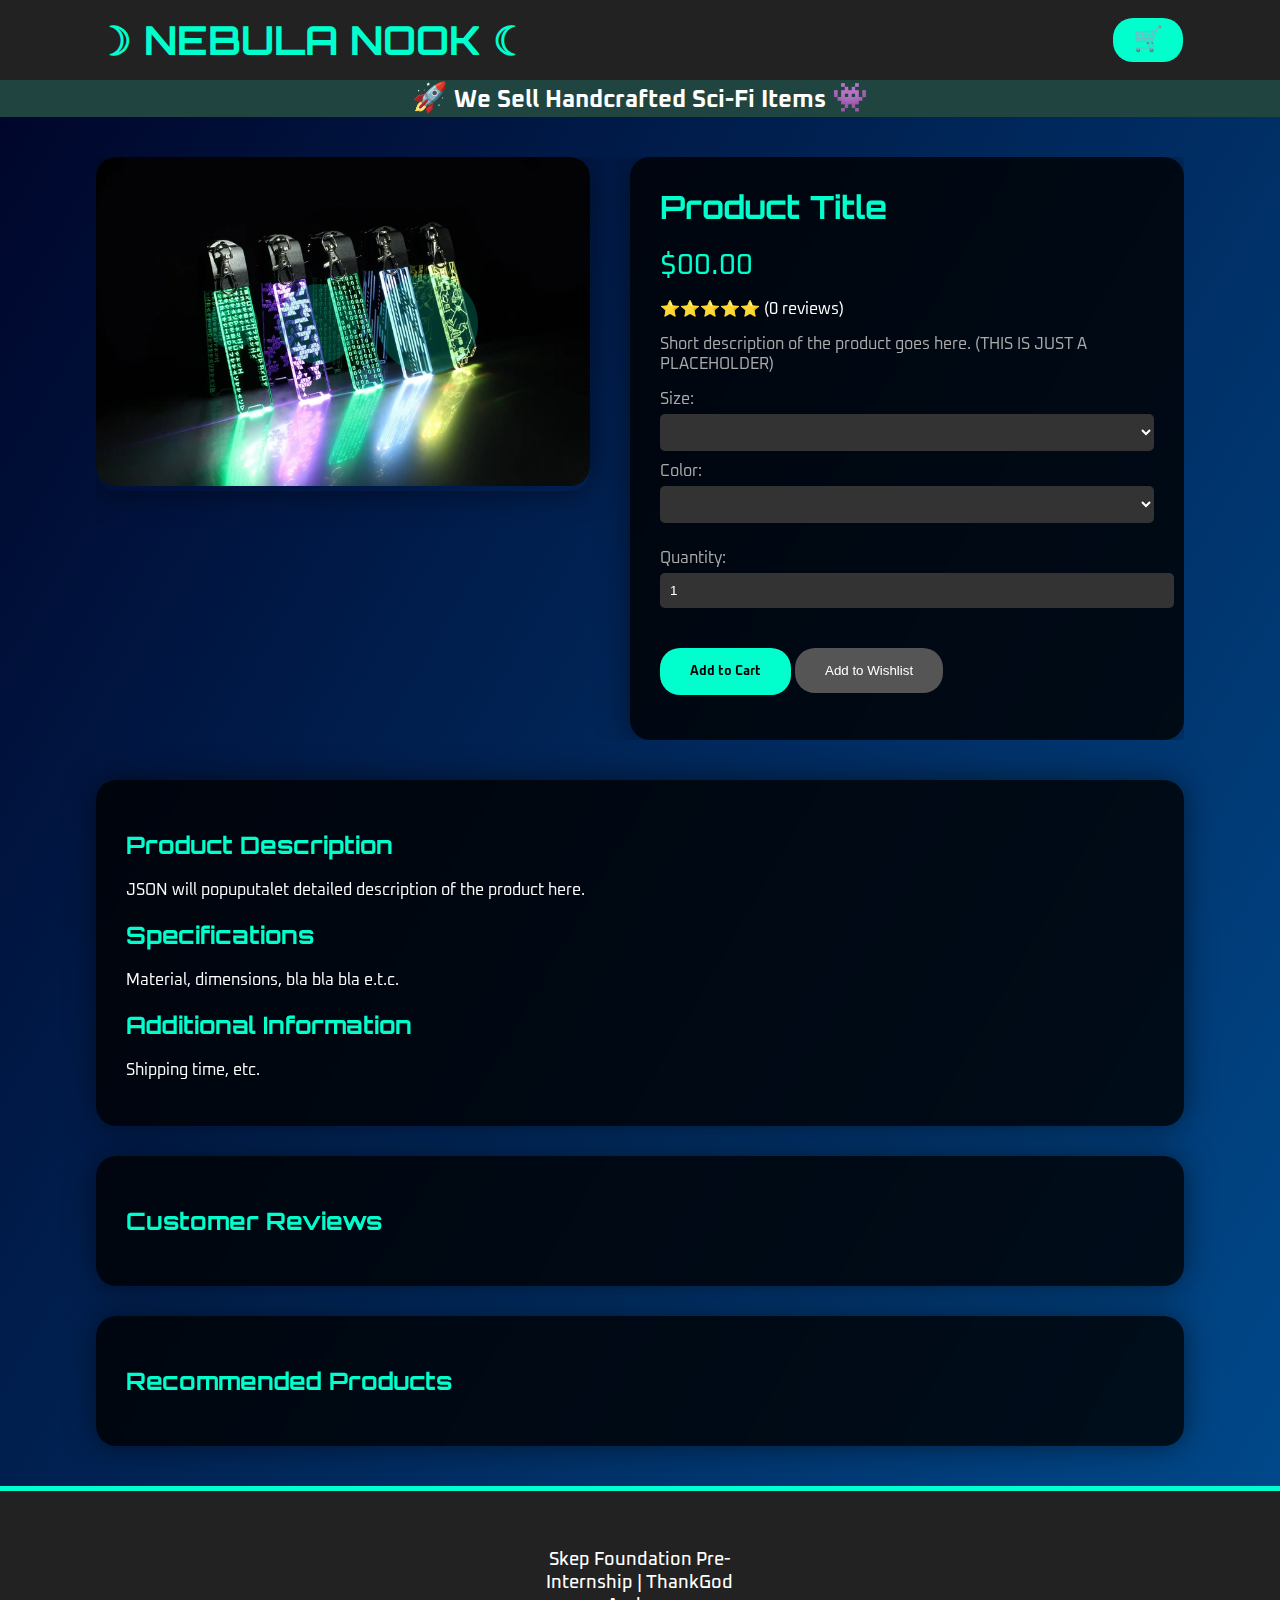
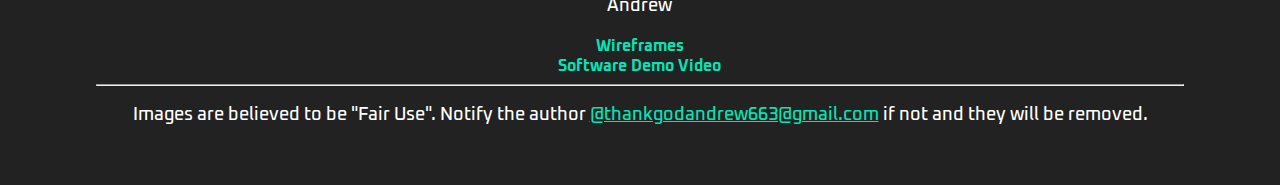
==== product-page/index.html @ cd3726e1 "completed prodcut page template" ====
<!DOCTYPE html>
<html lang="en">
  <head>
    <meta charset="UTF-8" >
    <meta name="viewport" content="width=device-width, initial-scale=1.0" >
    <meta name="robots" content="index, follow" >
    <title>Handcrafted Sci-Fi Items | Nebula Nook</title>
    <meta
      name="description"
      content="Explore handcrafted sci-fi items at Nebula Nook. Shop unique, high-quality products inspired by the cosmos."
    >
    <meta
      name="keywords"
      content="handcrafted sci-fi items, space-themed products, unique space gifts, fantasy crafts, steampunk crafts, Nebula Nook"
    >
    <link
      rel="canonical"
      href="https://thankgodandrew1.github.io/index.html/"
    >
    <link rel="stylesheet" href="styles.css">
    <script src="https://cdnjs.cloudflare.com/ajax/libs/jquery/3.7.1/jquery.min.js"></script>
  </head>

  <body>
    <!-- <video class="background-video" autoplay loop muted>
      <source src="videos/galactic.mp4" type="video/mp4">
        </video> -->
    <header>
      <div class="container">
        <!-- <button class="hamburger" aria-label="Toggle Navigation Menu">☰</button> -->
        <div class="logo">
          <a class="logo-a" href="#">☽ NEBULA NOOK ☾</a>
        </div>
        <nav class="nav-menu">
          <!-- <a class="hide-on-mobile" href="#">Home</a>
          <a class="hide-on-mobile" href="#">Products</a>
          <a class="hide-on-mobile" href="#">Sell</a>
          <a class="hide-on-mobile" href="#">Reviews and Ratings</a> -->
          <a href="#" class="cart-icon" aria-label="View Cart"
            >🛒<span class="cart-count" style="display: none">0</span></a
          >
        </nav>
      </div>
    </header>

    <div class="tagline">
      <span class="emoji">🚀</span> We Sell Handcrafted Sci-Fi Items
      <span class="emoji">👾</span>
    </div>
    <main>
      <div class="container">
        <div class="notification">Product added to cart successfully!</div>
        <section class="product-page">
          <div class="product-images">
            <div class="main-image-container">
              <img src="images/LED_keychain.webp" alt="Product Image" class="main-image" >
              <div class="floating-circles">
                <div class="circle"></div>
                <div class="circle"></div>
                <div class="circle"></div>
              </div>
            </div>
            <div class="carousel">
              <button class="carousel-button prev" aria-label="Previous Image">
                ‹
              </button>
              <div class="thumbnails"></div>
              <button class="carousel-button next" aria-label="Next Image">
                ›
              </button>
            </div>
          </div>
          <div class="product-info">
            <h1>Product Title</h1>
            <p class="price">$00.00</p>
            <div class="rating">⭐⭐⭐⭐⭐ (0 reviews)</div>
            <p class="description">
              Short description of the product goes here. (THIS IS JUST A
              PLACEHOLDER)
            </p>
            <div class="options">
              <label for="size">Size:</label>
              <select id="size" aria-label="Select Size"></select>
              <label for="color">Color:</label>
              <select id="color" aria-label="Select Color"></select>
            </div>
            <div class="quantity">
              <label for="quantity">Quantity:</label>
              <input
                type="number"
                id="quantity"
                value="1"
                aria-label="Quantity"
              >
            </div>
            <button class="add-to-cart" aria-label="Add to Cart">
              Add to Cart
            </button>
            <button class="wishlist" aria-label="Add to Wishlist">
              Add to Wishlist
            </button>
          </div>
        </section>
        <section class="product-details">
          <h2>Product Description</h2>
          <p>JSON will popuputalet detailed description of the product here.</p>
          <h2>Specifications</h2>
          <p>Material, dimensions, bla bla bla e.t.c.</p>
          <h2>Additional Information</h2>
          <p>Shipping time, etc.</p>
        </section>
        <section class="reviews">
          <h2>Customer Reviews</h2>
          <div class="review-summary"></div>
          <div class="review-list"></div>
        </section>
        <section class="related-products">
          <h2 class="recommended-pro">Recommended Products</h2>
        </section>
      </div>
    </main>
    <footer>
      <div class="container">
        <div class="footer-links">
          <div class="">
            <p class="fair-use">
              Skep Foundation Pre-Internship | ThankGod Andrew
            </p>
            <a
              class="wireframes"
              href="/wireframes.html"
              aria-label="View Nebula Nook Wireframes"
              target="_blank"
              >Wireframes</a
            > 
            <br>
            <a
              class="wireframes"
              href="https://yutube.com"
              aria-label="View Nebula Nook Wireframes"
              target="_blank"
              >Software Demo Video</a
            >
          </div>
          <!-- <div class="company-info">
            <a
              href="/attributions"
              aria-label="View Attributions for Nebula Nook"
              >Attributions</a
            >
          </div> -->
        </div>
        <hr>
        <p class="fair-use">
          Images are believed to be "Fair Use". Notify the author
          <span class="email"
            ><a href="mailto:thankgodandrew663@gmail.com"
              >@thankgodandrew663@gmail.com</a
            ></span
          >
          if not and they will be removed.
        </p>
      </div>
    </footer>

    <!-- cart modal -->
    <div class="cart-modal">
      <div class="cart-content">
        <button class="close-cart-modal" aria-label="Close Cart Modal">
          ✖
        </button>
        <h2>My Cart</h2>
        <div class="cart-items"></div>
        <!-- <hr> -->
        <div class="cart-total">Total: $0.00</div>
        <button class="checkout" aria-label="Proceed to Checkout">
          Checkout
        </button>
        <!-- <button class="close-modal">Close</button> -->
      </div>
    </div>
    <!-- <script src="js/hamburgerBtn.js"></script> -->
    <!-- <script src="js/carousel.js"></script> -->
    <script src="js/productPage.js" defer></script>
    <script src="js/reviews.js"></script>
    <script src="js/cart.js"></script>
  </body>
</html>
---- product-page/styles.css ----
@import url('https://fonts.googleapis.com/css2?family=Orbitron:wght@400..900&family=Oxanium:wght@200..800&display=swap');

body {
  font-family: 'Oxanium', sans-serif;
  margin: 0;
  padding: 0;
  background: linear-gradient(120deg, #000428, #004e92);
  color: #fff;
  overflow-x: hidden;
}

.container {
  width: 85%;
  margin: 0 auto;
}

/* ############################# */
/* styling for the header starts */
/* ############################# */

header {
  background-color: #222;
  padding: 15px 0;
}

header .container {
  display: flex;
  justify-content: space-between;
  align-items: center;
}

header .logo .logo-a {
  font-size: 2.5em;
  font-weight: bold;
  color: #00ffcc;
  font-family: 'Orbitron', sans-serif;
  text-decoration: none;
}

header nav a {
  color: #fff;
  text-decoration: none;
  margin: 0 1px;
  position: relative;
}

header nav .cart-icon {
  font-size: 1.5em;
  background-color: #00ffcc;
  padding: 10px 20px;
  border-radius: 20px;
  color: #000;
  position: relative;
}
.cart-icon {
  /* position: absolute; */
  font-size: 24px;
}

/* .cart-icon::after {
  content: '1';
  position: relative;
  top: 100px;
  right: 30px;
  background: #004e92;
  color: black;
  font-weight: bolder;
  border-radius: 50%;
  padding: 2px 6px;
  font-size: 25px;
  display: none; 
} */
.cart-count {
  background: #000428;
  padding: 2px 5px;
  font-size: 10px;
  font-weight: bold;
  color: white;
  border-radius: 50%;
  top: 6px;
  right: 22px;
  position: absolute;
}

.tagline {
  font-size: 1.5em;
  font-weight: bold;
  /* margin-top: 20px; */
  animation: fadeInUp 2s ease-out;
  text-align: center;
  background-color: #204540;
  /* font-family: "Orbitron", sans-serif; */
  /* position: fixed;
    z-index: 10; */
}

@keyframes fadeInUp {
  from {
    opacity: 0;
    transform: translateY(20px);
  }
  to {
    opacity: 1;
    transform: translateY(0);
  }
}
.emoji {
  font-size: 1.2em;
}
/* styling for header and tagline (below header) ends here  */

/* ######################################## */
/* styling for the main section starts */
/* ######################################## */

main {
  padding: 40px 0;
}

.product-page {
  display: flex;
  gap: 40px;
  margin-bottom: 40px;
  position: relative;
  overflow: hidden;
}

.product-images {
  flex: 1;
  position: relative;
}

.main-image-container {
  position: relative;
  overflow: hidden;
  border-radius: 20px;
  box-shadow: 0 0 30px rgba(0, 0, 0, 0.5);
}

.product-images .main-image {
  width: 100%;
  border-radius: 20px;
  transition: transform 0.5s ease;
}

.product-images .main-image:hover {
  transform: scale(1.05);
}

.floating-circles {
  position: absolute;
  top: 0;
  left: 0;
  width: 100%;
  height: 100%;
  display: flex;
  justify-content: center;
  align-items: center;
  gap: 20px;
}

.floating-circles .circle {
  width: 50px;
  height: 50px;
  background-color: rgba(0, 255, 204, 0.2);
  border-radius: 50%;
  animation: float 4s infinite ease-in-out;
}

.floating-circles .circle:nth-child(2) {
  width: 80px;
  height: 80px;
  animation-delay: 1s;
}

.floating-circles .circle:nth-child(3) {
  width: 100px;
  height: 100px;
  animation-delay: 2s;
}

@keyframes float {
  0%,
  100% {
    transform: translateY(0);
  }
  50% {
    transform: translateY(-20px);
  }
}

.product-images .thumbnails {
  display: flex;
  justify-content: space-between;
  margin-top: 20px;
}

.product-images .thumbnails img {
  width: 30%;
  border-radius: 10px;
  cursor: pointer;
  transition: transform 0.3s;
}

.product-images .thumbnails img:hover {
  transform: scale(1.05);
}

.product-info {
  flex: 1;
  background: rgba(0, 0, 0, 0.8);
  padding: 30px;
  border-radius: 20px;
  box-shadow: 0 0 30px rgba(0, 0, 0, 0.5);
  backdrop-filter: blur(10px);
}

.product-info h1 {
  margin-top: 0;
  color: #00ffcc;
  font-family: 'Orbitron', sans-serif;
}

.product-info .price {
  color: #00ffcc;
  font-size: 1.8em;
  margin: 10px 0;
}

.product-info .rating {
  margin: 15px 0;
}

.product-info .description {
  margin: 15px 0;
  color: #aaa;
}

.product-info .options,
.product-info .quantity {
  margin: 15px 0;
}

.product-info .options label,
.product-info .quantity label {
  display: block;
  margin-bottom: 5px;
  color: #aaa;
}

.product-info .options select,
.product-info .quantity input {
  width: 100%;
  padding: 10px;
  border: none;
  border-radius: 5px;
  background-color: #333;
  color: #fff;
  margin-bottom: 10px;
}

.product-info .add-to-cart,
.product-info .wishlist {
  display: inline-block;
  padding: 15px 30px;
  margin: 15px 0;
  background-color: #00ffcc;
  color: #000;
  border: none;
  border-radius: 20px;
  cursor: pointer;
  transition: background-color 0.3s;
}

.product-info .wishlist {
  background-color: #555;
  color: #fff;
}

.product-info .add-to-cart:hover {
  background-color: #00e6b8;
}

.product-info .wishlist:hover {
  background-color: #777;
}

.product-details,
.reviews,
.related-products {
  margin-top: 30px;
  background: rgba(0, 0, 0, 0.8);
  padding: 30px;
  border-radius: 20px;
  box-shadow: 0 0 30px rgba(0, 0, 0, 0.5);
  backdrop-filter: blur(10px);
}

.product-details h2,
.reviews h2,
.related-products h2 {
  color: #00ffcc;
  font-family: 'Orbitron', sans-serif;
  margin-bottom: 20px;
}

.related-products .product-grid {
  display: grid;
  grid-template-columns: repeat(1, 1fr);
  gap: 20px;
}

.related-products .product {
  background-color: #222;
  padding: 20px;
  text-align: center;
  border-radius: 20px;
  box-shadow: 0 0 20px rgba(0, 0, 0, 0.5);
  transition: transform 0.3s;
}

.related-products .product:hover {
  transform: scale(1.05);
}

.related-products .product img {
  width: 100%;
  height: 250px;
  border-radius: 10px;
  margin-bottom: 10px;
}

.related-products .add-to-cart,
.write-review {
  margin-top: 10px;
  background-color: #00ffcc;
  color: #000;
  padding: 10px 20px;
  border: none;
  border-radius: 20px;
  cursor: pointer;
  transition: background-color 0.3s;
}
.add-to-cart,
.write-review {
  font-family: 'Oxanium', sans-serif;
  font-weight: bold;
}

.related-products .add-to-cart:hover,
.write-review:hover {
  background-color: #00e6b8;
}

.reviews {
  margin-top: 30px;
}

.review-form {
  margin-top: 15px;
}

.review-form input,
.review-form textarea {
  width: 100%;
  padding: 10px;
  margin: 5px 0;
  border-radius: 5px;
  border: none;
}

.review-form button {
  padding: 10px 20px;
  background-color: #00ffcc;
  color: #000;
  border: none;
  border-radius: 5px;
  cursor: pointer;
}

.review {
  margin-top: 15px;
}

.review strong {
  font-size: 1.1em;
}

.carousel {
  display: flex;
  align-items: center;
}

.carousel .thumbnails {
  display: flex;
  overflow: hidden;
  height: 100px;
}
.thumbnails {
  align-items: center;
}

.carousel .thumbnails img {
  margin-right: 10px;
  border-radius: 10px;
}

.carousel-button {
  background: #000428;
  border-radius: 50%;
  padding: 2px 6px;
  color: #00e6b8;
  border: none;
  font-size: 1.8rem;
  cursor: pointer;
}

.carousel-button.prev,
.carousel-button.next {
  display: none;
}

.loading-animation {
  display: none;
  text-align: center;
  font-size: 1.2em;
  margin-top: 10px;
}
.cart-modal {
  position: fixed;
  top: 0;
  left: 0;
  width: 80%;
  height: 100%;
  background-color: rgba(0, 0, 0, 0.7);
  color: #fff;
  display: none;
  overflow-y: auto;
  z-index: 1000;
  padding: 20px;
}

.cart-content {
  background: rgba(0, 0, 0, 0.7);
  border-radius: 10px;
  padding: 20px;
  max-height: 100%;
  overflow-y: auto;
}
.close-modal {
  background: #f44;
  color: white;
  border: none;
  padding: 10px;
  border-radius: 5px;
  cursor: pointer;
}
.cart-content img {
  max-width: 100px;
  height: auto;
}

.cart-content button.close-cart-modal {
  font-size: 1.5em;
  background: none;
  border: none;
  color: #00ffcc;
  cursor: pointer;
  position: absolute;
  top: 10px;
  right: 40px;
}

.cart-items {
  margin-bottom: 20px;
}

.cart-item {
  margin-bottom: 10px;
}

.checkout,
.remove-from-cart,
.decrease-quantity,
.increase-quantity {
  background: #00ffcc;
  /* color: #fff; */
  border: none;
  padding: 10px;
  border-radius: 4px;
  cursor: pointer;
  font-weight: bolder;
  font-family: 'Orbitron', sans-serif;
  margin-top: 8px;
}

.checkout:hover {
  background: #00e6b8;
}
.remove-from-cart {
  background-color: #f44;
  margin-top: -5px;
  padding: 4px;
}
.remove-from-cart:hover {
  background-color: rgb(123, 28, 28);
}
.decrease-quantity,
.increase-quantity {
  padding: 4px;
  padding-left: 16px;
  padding-right: 16px;
  font-size: 18px;
}

.notification {
  position: fixed;
  bottom: 20px;
  right: -300px;
  background-color: #4caf50;
  color: white;
  padding: 15px;
  border-radius: 5px;
  font-size: 16px;
  box-shadow: 0px 0px 10px rgba(0, 0, 0, 0.2);
  transition: right 0.5s ease-in-out;
  z-index: 10;
}

.notification.show {
  right: 20px;
}

/* end of main section styling */

/* ############################# */
/* styling for the footer starts */
/* ############################# */

footer {
  background-color: #222;
  color: #fff;
  padding: 40px 0;
  border-top: 5px solid #00ffcc;
}

footer .footer-links {
  display: flex;
  justify-content: space-around;
  gap: 20px;
}

footer .footer-links > div {
  width: 22%;
  text-align: center;
}

footer .footer-links {
  display: flex;
  justify-content: space-around;
}

footer .footer-links .social-media i {
  font-size: 1.5em;
  color: #00ffcc;
  transition: color 0.3s;
}
/* footer .footer-links .social-media i:hover {
  color: #00e6b8;
} */

.fair-use {
  text-align: center;
  font-size: 18px;
  font-weight: 500;
}
.fair-use .email a,
.wireframes {
  color: #00e6b8;
}
.wireframes {
  text-decoration: none;
  font-weight: bold;
}

/* footer styling ends here  */

/* wirefraams styling*/


.frame {
    display: block;
    margin: 0 auto;
}

.frame-h1, .note {
    text-align: center;
    color: #00e6b8;
    border-bottom: 5px solid #00e6b8;
    width: fit-content;
    margin: auto;
    margin-bottom: 16px ;
}

.note {
    margin-top: 15px;
    font-size: 1.5em;

}

/* -------------------------------------------------------------------------------------- */
/* RESPONSIVITY */
/* -------------------------------------------------------------------------------------- */

@media (min-width: 600px) {
  .related-products .product-grid {
    grid-template-columns: repeat(2, 1fr);
  }
}

@media (min-width: 900px) {
  .related-products .product-grid {
    grid-template-columns: repeat(3, 1fr);
  }
}

/* Existing styles here... */

/* ######################################## */
/* responsive styling for mobile vieaw */
/* ######################################## */
@media screen and (max-width: 768px) {
  .product-page {
    display: block;
  }

  .main-image-container {
    order: 1;
  }

  .carousel {
    order: 2;
    margin-top: 20px;
  }

  .product-info {
    order: 3;
    margin-top: 20px;
  }

  .product-info .add-to-cart,
  .product-info .wishlist {
    width: 100%;
  }

  .tagline {
    font-size: 1.1em;
  }
  header .logo .logo-a {
    font-size: 1.3em;
  }
}
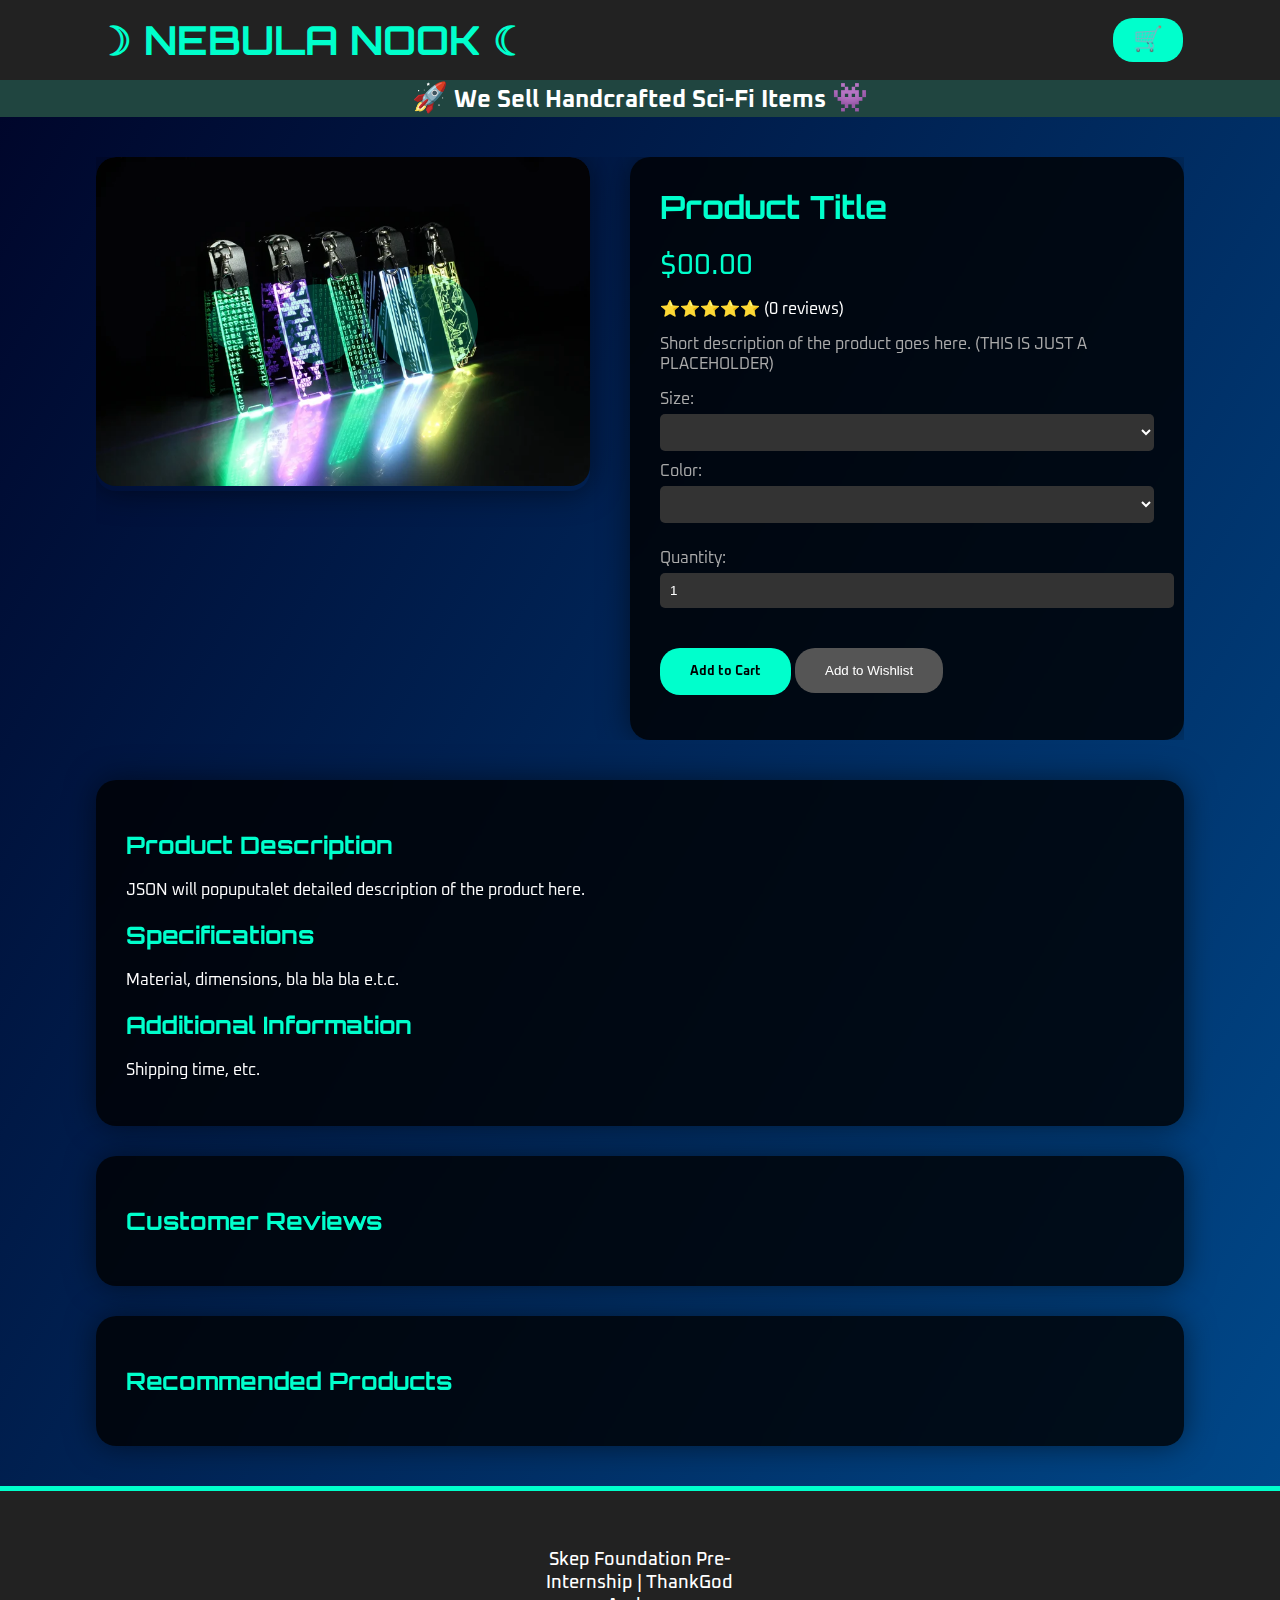
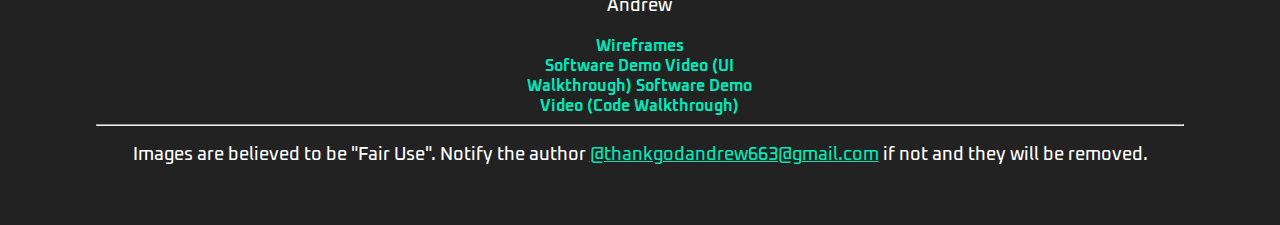
==== commit fe8a1a93: "completed product page template" ====
--- a/product-page/index.html
+++ b/product-page/index.html
@@ -136,10 +136,17 @@
             <br>
             <a
               class="wireframes"
-              href="https://yutube.com"
-              aria-label="View Nebula Nook Wireframes"
+              href="https://youtu.be/3dcWpLO0G1I"
+              aria-label="View Nebula Nook Software Demo"
               target="_blank"
-              >Software Demo Video</a
+              >Software Demo Video (UI Walkthrough)</a
+            >
+            <a
+              class="wireframes"
+              href="https://youtu.be/YrNgftTymoc"
+              aria-label="View Nebula Nook Software Demo"
+              target="_blank"
+              >Software Demo Video (Code Walkthrough)</a
             >
           </div>
           <!-- <div class="company-info">
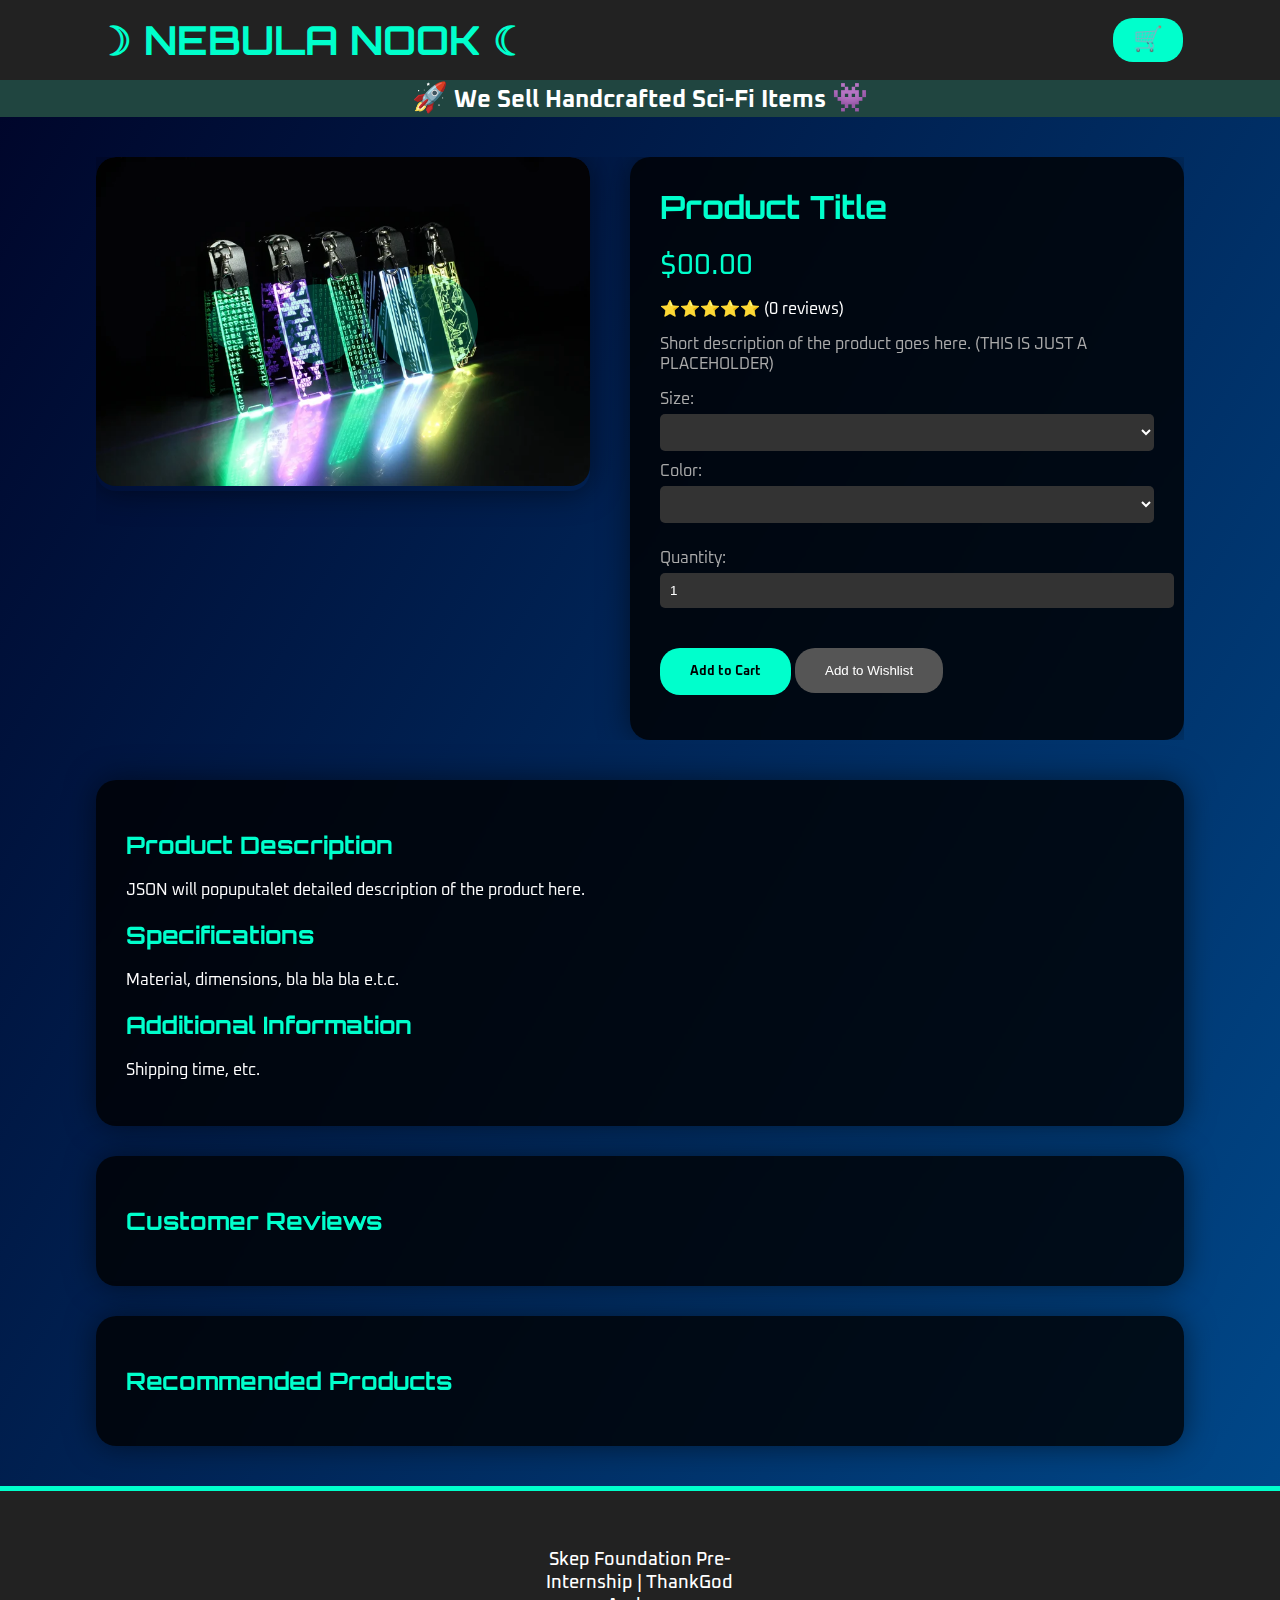
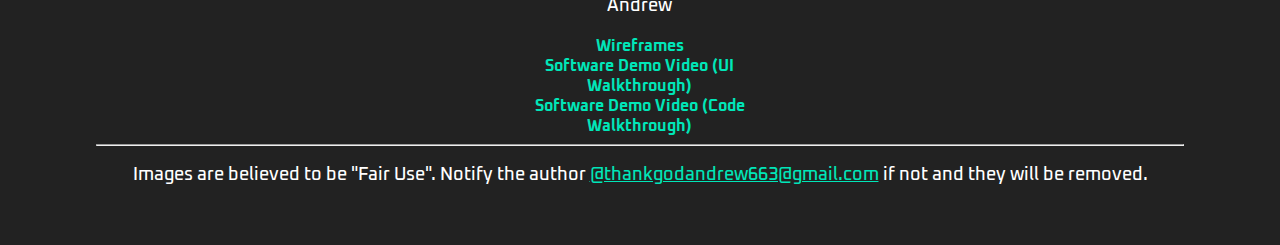
==== commit 6d2c2a54: "Update index.html" ====
--- a/product-page/index.html
+++ b/product-page/index.html
@@ -141,6 +141,7 @@
               target="_blank"
               >Software Demo Video (UI Walkthrough)</a
             >
+            <br>
             <a
               class="wireframes"
               href="https://youtu.be/YrNgftTymoc"
@@ -192,4 +193,4 @@
     <script src="js/reviews.js"></script>
     <script src="js/cart.js"></script>
   </body>
-</html>+</html>
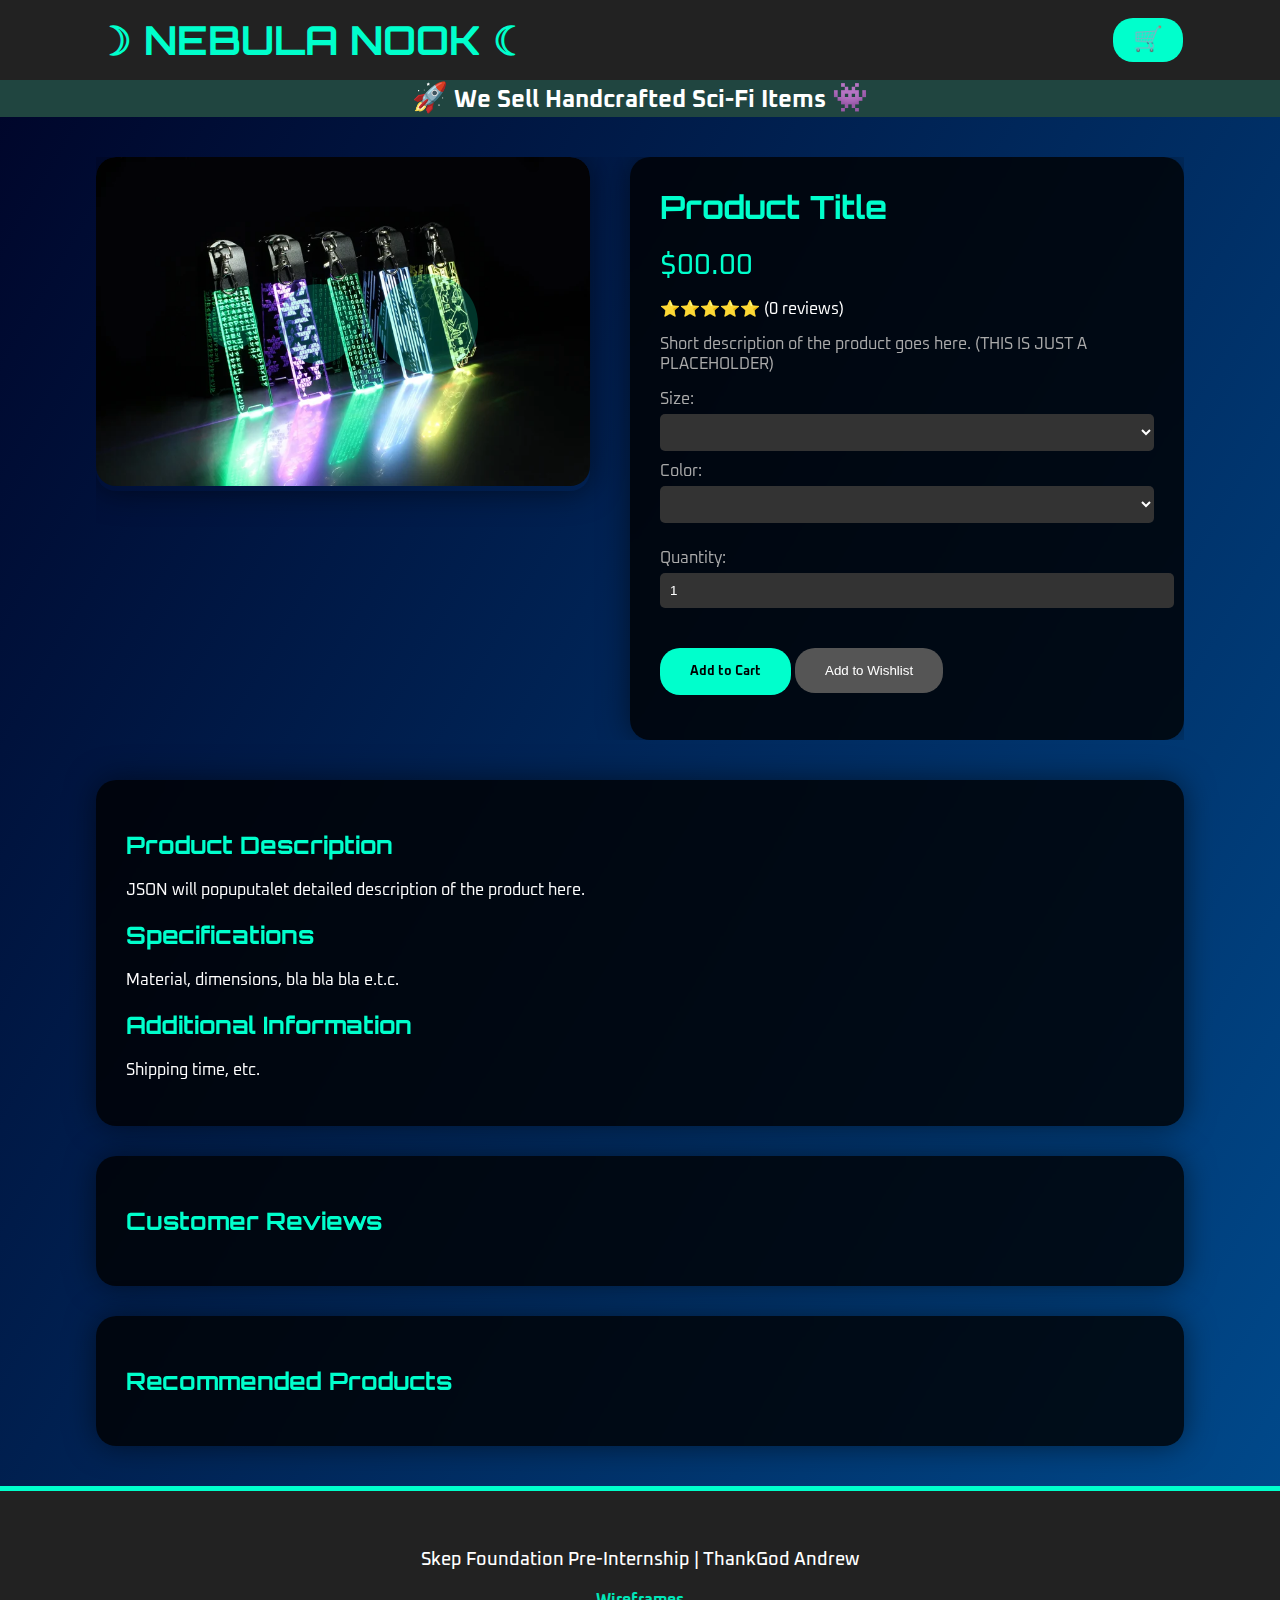
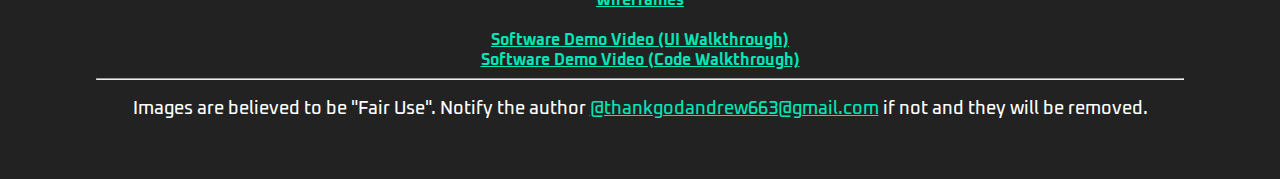
==== commit ad24f068: "updates to product page" ====
--- a/product-page/index.html
+++ b/product-page/index.html
@@ -128,11 +128,12 @@
             </p>
             <a
               class="wireframes"
-              href="/wireframes.html"
+              href="wireframes.html"
               aria-label="View Nebula Nook Wireframes"
               target="_blank"
               >Wireframes</a
             > 
+            <br>
             <br>
             <a
               class="wireframes"
@@ -193,4 +194,4 @@
     <script src="js/reviews.js"></script>
     <script src="js/cart.js"></script>
   </body>
-</html>
+</html>--- a/product-page/styles.css
+++ b/product-page/styles.css
@@ -547,11 +547,11 @@
 footer .footer-links {
   display: flex;
   justify-content: space-around;
-  gap: 20px;
+  /* gap: 20px; */
 }
 
 footer .footer-links > div {
-  width: 22%;
+  /* width: 18%; */
   text-align: center;
 }
 
@@ -579,7 +579,7 @@
   color: #00e6b8;
 }
 .wireframes {
-  text-decoration: none;
+  /* text-decoration: none; */
   font-weight: bold;
 }
 
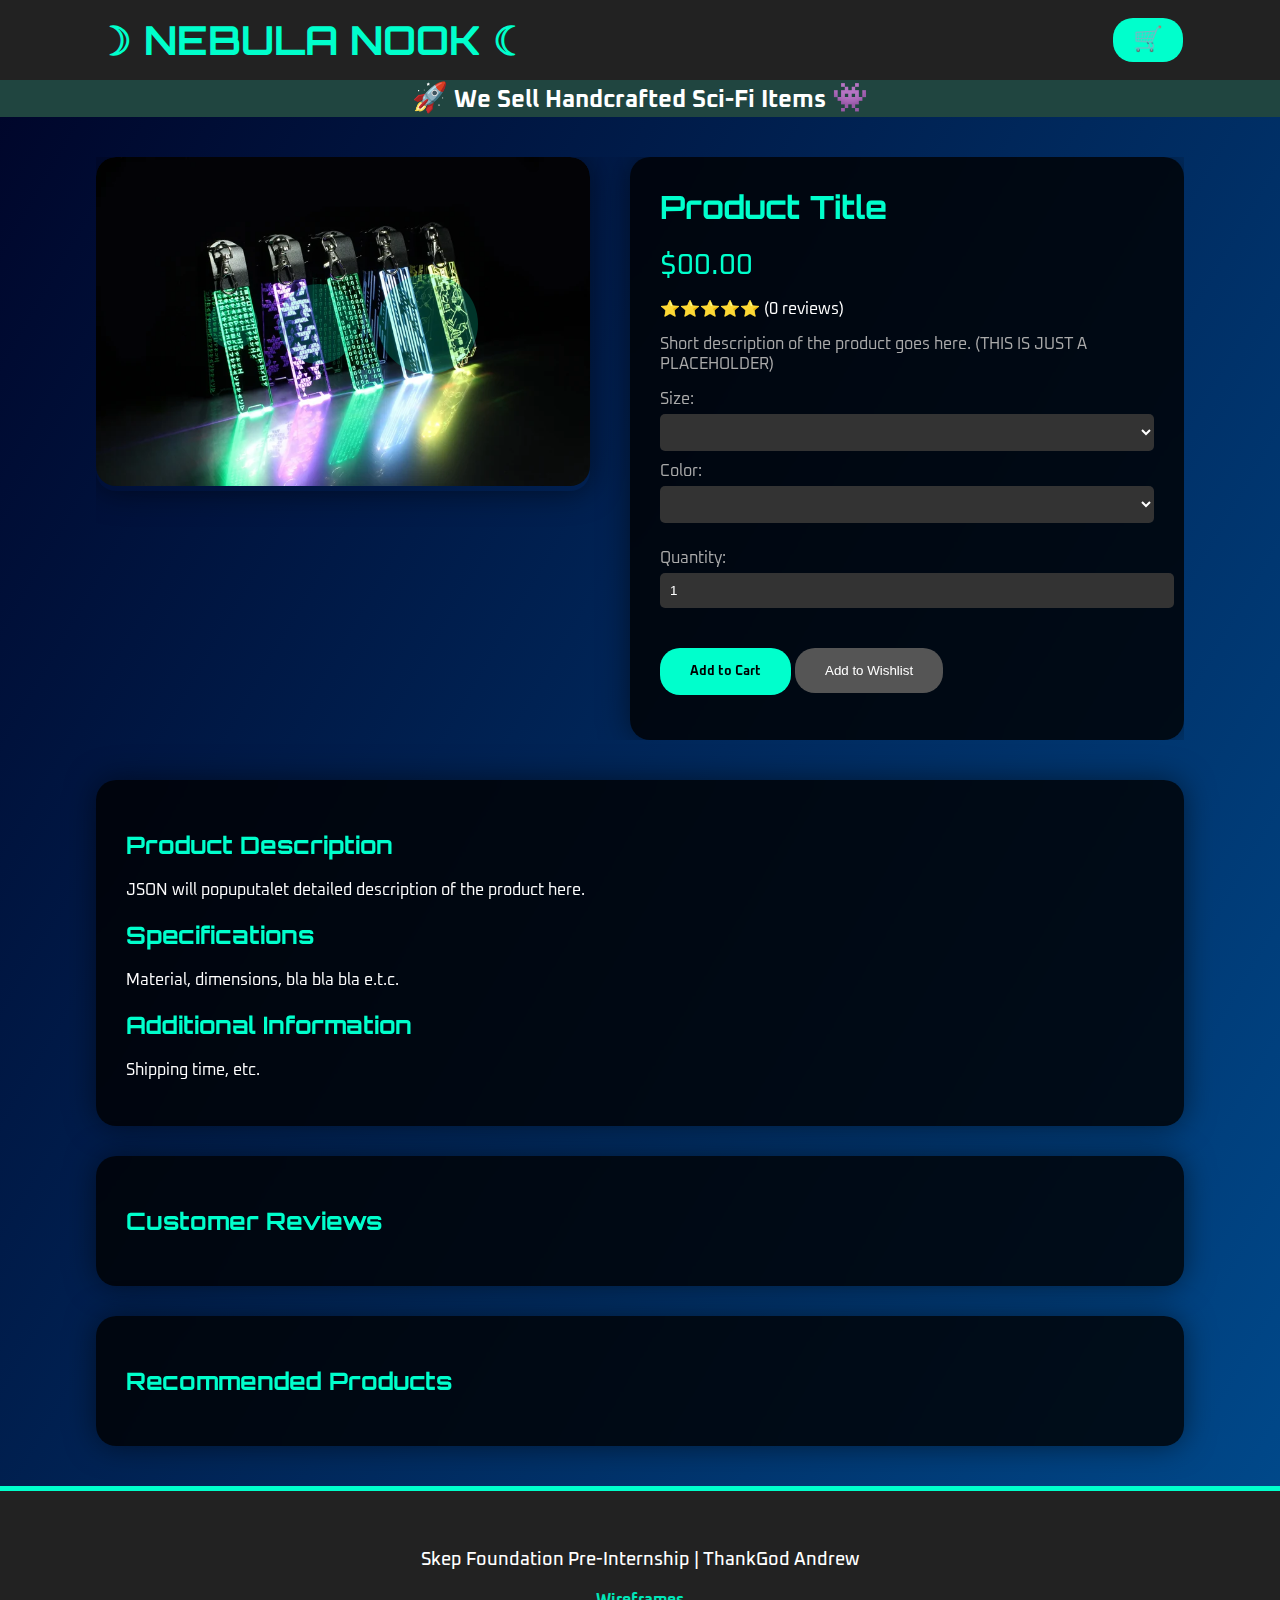
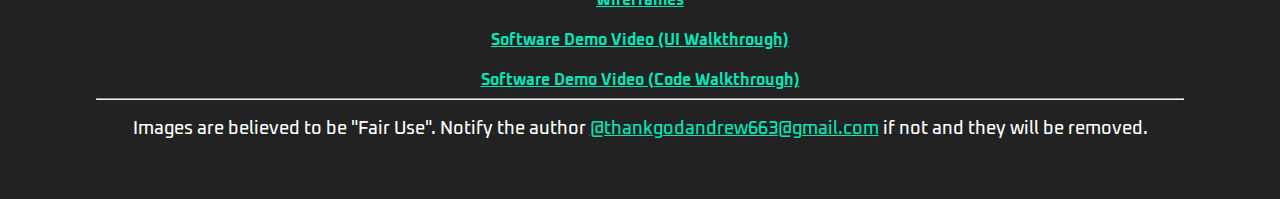
==== commit dd776cb3: "update on index.html" ====
--- a/product-page/index.html
+++ b/product-page/index.html
@@ -143,6 +143,7 @@
               >Software Demo Video (UI Walkthrough)</a
             >
             <br>
+            <br>
             <a
               class="wireframes"
               href="https://youtu.be/YrNgftTymoc"
@@ -194,4 +195,4 @@
     <script src="js/reviews.js"></script>
     <script src="js/cart.js"></script>
   </body>
-</html>+</html>
--- a/product-page/styles.css
+++ b/product-page/styles.css
@@ -624,8 +624,6 @@
   }
 }
 
-/* Existing styles here... */
-
 /* ######################################## */
 /* responsive styling for mobile vieaw */
 /* ######################################## */
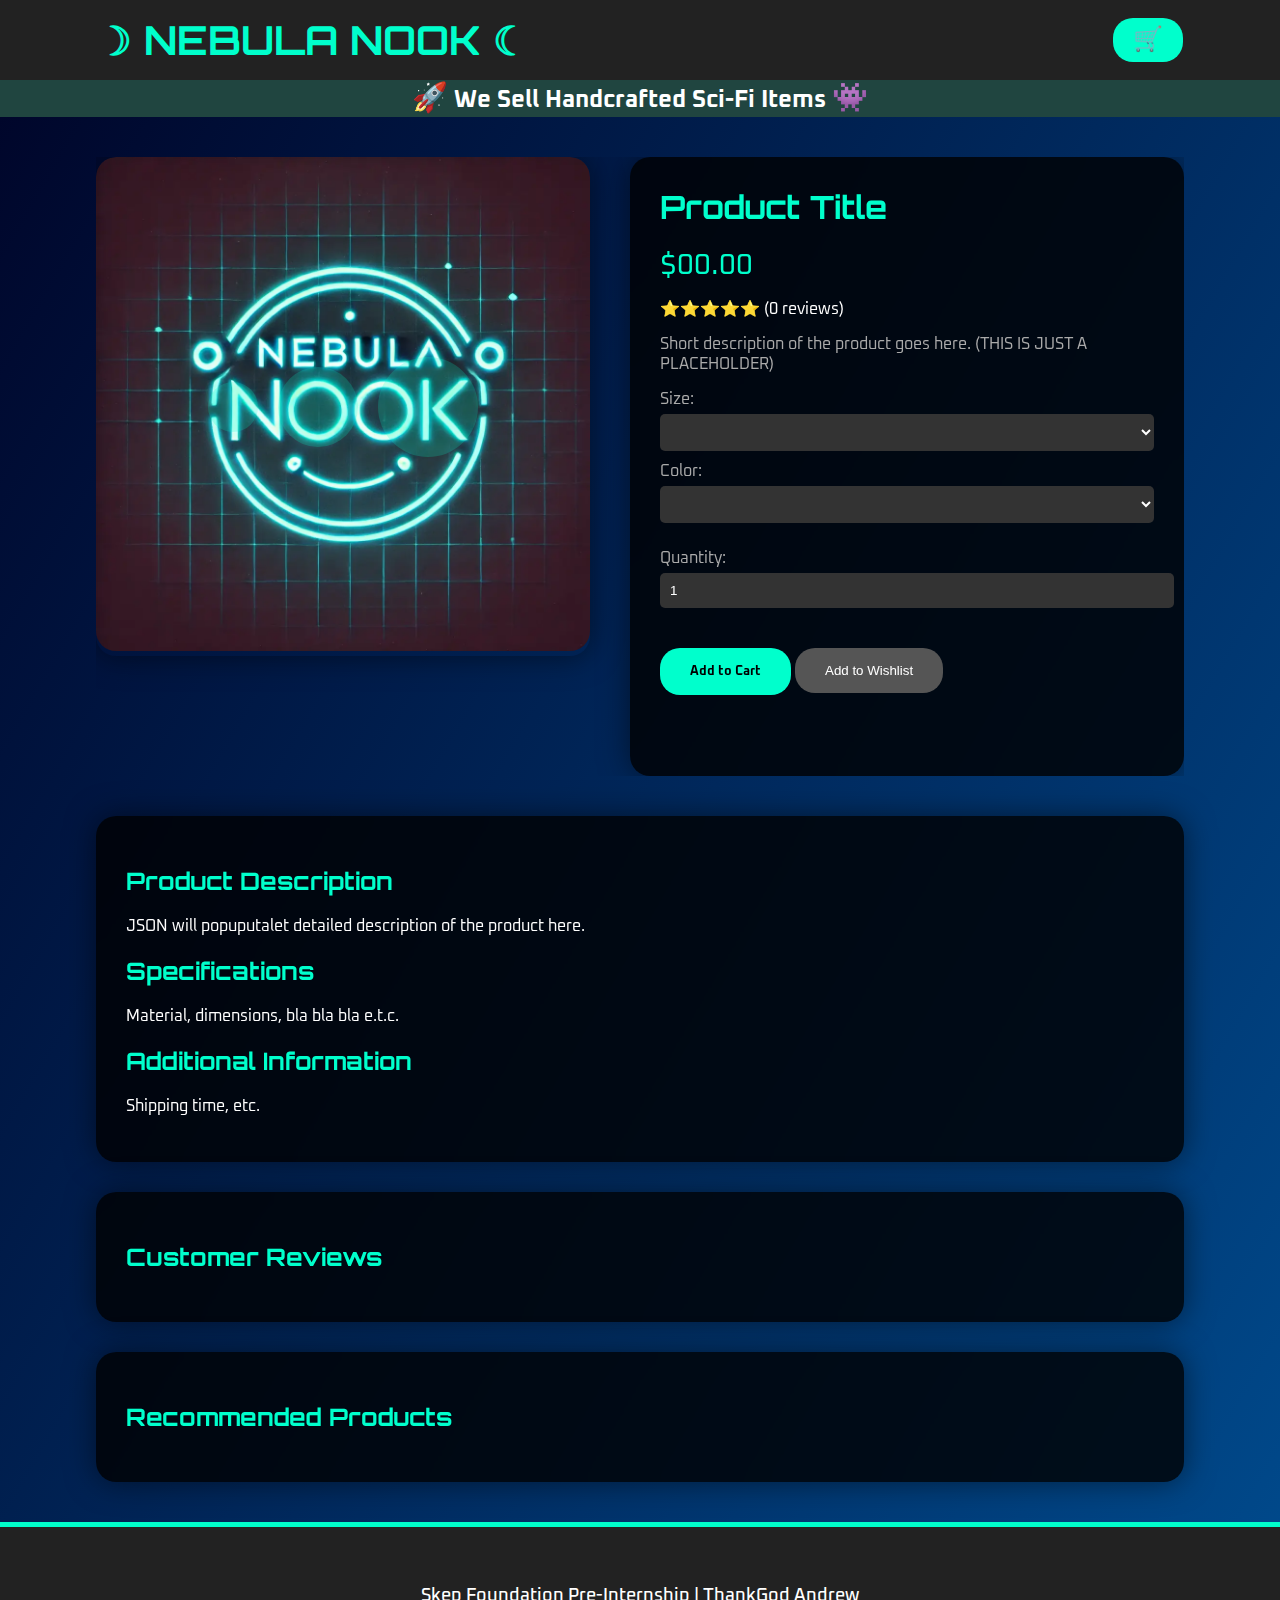
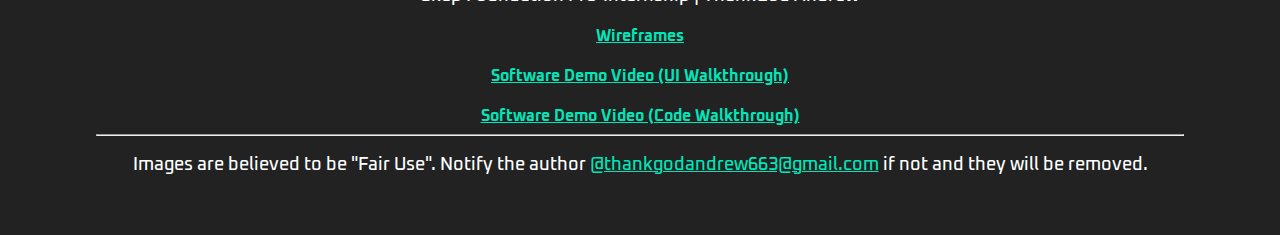
==== commit 62797f57: "impleementedd lazy loading" ====
--- a/product-page/index.html
+++ b/product-page/index.html
@@ -53,7 +53,8 @@
         <section class="product-page">
           <div class="product-images">
             <div class="main-image-container">
-              <img src="images/LED_keychain.webp" alt="Product Image" class="main-image" >
+              <img src="images/nebula-placeholder.webp" data-src="images/LED_keychain.webp" 
+                alt="Product Image" class="main-image lazy" loading="lazy">
               <div class="floating-circles">
                 <div class="circle"></div>
                 <div class="circle"></div>
--- a/product-page/styles.css
+++ b/product-page/styles.css
@@ -8,7 +8,6 @@
   color: #fff;
   overflow-x: hidden;
 }
-
 .container {
   width: 85%;
   margin: 0 auto;
@@ -22,13 +21,11 @@
   background-color: #222;
   padding: 15px 0;
 }
-
 header .container {
   display: flex;
   justify-content: space-between;
   align-items: center;
 }
-
 header .logo .logo-a {
   font-size: 2.5em;
   font-weight: bold;
@@ -36,14 +33,12 @@
   font-family: 'Orbitron', sans-serif;
   text-decoration: none;
 }
-
 header nav a {
   color: #fff;
   text-decoration: none;
   margin: 0 1px;
   position: relative;
 }
-
 header nav .cart-icon {
   font-size: 1.5em;
   background-color: #00ffcc;
@@ -56,7 +51,6 @@
   /* position: absolute; */
   font-size: 24px;
 }
-
 /* .cart-icon::after {
   content: '1';
   position: relative;
@@ -81,7 +75,6 @@
   right: 22px;
   position: absolute;
 }
-
 .tagline {
   font-size: 1.5em;
   font-weight: bold;
@@ -93,7 +86,6 @@
   /* position: fixed;
     z-index: 10; */
 }
-
 @keyframes fadeInUp {
   from {
     opacity: 0;
@@ -124,7 +116,6 @@
   position: relative;
   overflow: hidden;
 }
-
 .product-images {
   flex: 1;
   position: relative;
@@ -136,17 +127,14 @@
   border-radius: 20px;
   box-shadow: 0 0 30px rgba(0, 0, 0, 0.5);
 }
-
 .product-images .main-image {
   width: 100%;
   border-radius: 20px;
   transition: transform 0.5s ease;
 }
-
 .product-images .main-image:hover {
   transform: scale(1.05);
 }
-
 .floating-circles {
   position: absolute;
   top: 0;
@@ -158,7 +146,6 @@
   align-items: center;
   gap: 20px;
 }
-
 .floating-circles .circle {
   width: 50px;
   height: 50px;
@@ -172,13 +159,11 @@
   height: 80px;
   animation-delay: 1s;
 }
-
 .floating-circles .circle:nth-child(3) {
   width: 100px;
   height: 100px;
   animation-delay: 2s;
 }
-
 @keyframes float {
   0%,
   100% {
@@ -188,20 +173,17 @@
     transform: translateY(-20px);
   }
 }
-
 .product-images .thumbnails {
   display: flex;
   justify-content: space-between;
   margin-top: 20px;
 }
-
 .product-images .thumbnails img {
   width: 30%;
   border-radius: 10px;
   cursor: pointer;
   transition: transform 0.3s;
 }
-
 .product-images .thumbnails img:hover {
   transform: scale(1.05);
 }
@@ -214,13 +196,11 @@
   box-shadow: 0 0 30px rgba(0, 0, 0, 0.5);
   backdrop-filter: blur(10px);
 }
-
 .product-info h1 {
   margin-top: 0;
   color: #00ffcc;
   font-family: 'Orbitron', sans-serif;
 }
-
 .product-info .price {
   color: #00ffcc;
   font-size: 1.8em;
@@ -235,19 +215,16 @@
   margin: 15px 0;
   color: #aaa;
 }
-
 .product-info .options,
 .product-info .quantity {
   margin: 15px 0;
 }
-
 .product-info .options label,
 .product-info .quantity label {
   display: block;
   margin-bottom: 5px;
   color: #aaa;
 }
-
 .product-info .options select,
 .product-info .quantity input {
   width: 100%;
@@ -258,7 +235,6 @@
   color: #fff;
   margin-bottom: 10px;
 }
-
 .product-info .add-to-cart,
 .product-info .wishlist {
   display: inline-block;
@@ -276,7 +252,6 @@
   background-color: #555;
   color: #fff;
 }
-
 .product-info .add-to-cart:hover {
   background-color: #00e6b8;
 }
@@ -284,7 +259,6 @@
 .product-info .wishlist:hover {
   background-color: #777;
 }
-
 .product-details,
 .reviews,
 .related-products {
@@ -295,7 +269,6 @@
   box-shadow: 0 0 30px rgba(0, 0, 0, 0.5);
   backdrop-filter: blur(10px);
 }
-
 .product-details h2,
 .reviews h2,
 .related-products h2 {
@@ -303,13 +276,11 @@
   font-family: 'Orbitron', sans-serif;
   margin-bottom: 20px;
 }
-
 .related-products .product-grid {
   display: grid;
   grid-template-columns: repeat(1, 1fr);
   gap: 20px;
 }
-
 .related-products .product {
   background-color: #222;
   padding: 20px;
@@ -322,14 +293,12 @@
 .related-products .product:hover {
   transform: scale(1.05);
 }
-
 .related-products .product img {
   width: 100%;
   height: 250px;
   border-radius: 10px;
   margin-bottom: 10px;
 }
-
 .related-products .add-to-cart,
 .write-review {
   margin-top: 10px;
@@ -359,7 +328,6 @@
 .review-form {
   margin-top: 15px;
 }
-
 .review-form input,
 .review-form textarea {
   width: 100%;
@@ -368,7 +336,6 @@
   border-radius: 5px;
   border: none;
 }
-
 .review-form button {
   padding: 10px 20px;
   background-color: #00ffcc;
@@ -377,20 +344,16 @@
   border-radius: 5px;
   cursor: pointer;
 }
-
 .review {
   margin-top: 15px;
 }
-
 .review strong {
   font-size: 1.1em;
 }
-
 .carousel {
   display: flex;
   align-items: center;
 }
-
 .carousel .thumbnails {
   display: flex;
   overflow: hidden;
@@ -399,12 +362,10 @@
 .thumbnails {
   align-items: center;
 }
-
 .carousel .thumbnails img {
   margin-right: 10px;
   border-radius: 10px;
 }
-
 .carousel-button {
   background: #000428;
   border-radius: 50%;
@@ -414,12 +375,10 @@
   font-size: 1.8rem;
   cursor: pointer;
 }
-
 .carousel-button.prev,
 .carousel-button.next {
   display: none;
 }
-
 .loading-animation {
   display: none;
   text-align: center;
@@ -439,7 +398,6 @@
   z-index: 1000;
   padding: 20px;
 }
-
 .cart-content {
   background: rgba(0, 0, 0, 0.7);
   border-radius: 10px;
@@ -459,7 +417,6 @@
   max-width: 100px;
   height: auto;
 }
-
 .cart-content button.close-cart-modal {
   font-size: 1.5em;
   background: none;
@@ -470,15 +427,12 @@
   top: 10px;
   right: 40px;
 }
-
 .cart-items {
   margin-bottom: 20px;
 }
-
 .cart-item {
   margin-bottom: 10px;
 }
-
 .checkout,
 .remove-from-cart,
 .decrease-quantity,
@@ -512,7 +466,6 @@
   padding-right: 16px;
   font-size: 18px;
 }
-
 .notification {
   position: fixed;
   bottom: 20px;
@@ -526,11 +479,9 @@
   transition: right 0.5s ease-in-out;
   z-index: 10;
 }
-
 .notification.show {
   right: 20px;
 }
-
 /* end of main section styling */
 
 /* ############################# */
@@ -554,12 +505,10 @@
   /* width: 18%; */
   text-align: center;
 }
-
 footer .footer-links {
   display: flex;
   justify-content: space-around;
 }
-
 footer .footer-links .social-media i {
   font-size: 1.5em;
   color: #00ffcc;
@@ -586,26 +535,22 @@
 /* footer styling ends here  */
 
 /* wirefraams styling*/
-
-
 .frame {
-    display: block;
-    margin: 0 auto;
-}
-
-.frame-h1, .note {
-    text-align: center;
-    color: #00e6b8;
-    border-bottom: 5px solid #00e6b8;
-    width: fit-content;
-    margin: auto;
-    margin-bottom: 16px ;
-}
-
+  display: block;
+  margin: 0 auto;
+}
+.frame-h1,
 .note {
-    margin-top: 15px;
-    font-size: 1.5em;
-
+  text-align: center;
+  color: #00e6b8;
+  border-bottom: 5px solid #00e6b8;
+  width: fit-content;
+  margin: auto;
+  margin-bottom: 16px;
+}
+.note {
+  margin-top: 15px;
+  font-size: 1.5em;
 }
 
 /* -------------------------------------------------------------------------------------- */
@@ -631,21 +576,17 @@
   .product-page {
     display: block;
   }
-
   .main-image-container {
     order: 1;
   }
-
   .carousel {
     order: 2;
     margin-top: 20px;
   }
-
   .product-info {
     order: 3;
     margin-top: 20px;
   }
-
   .product-info .add-to-cart,
   .product-info .wishlist {
     width: 100%;
